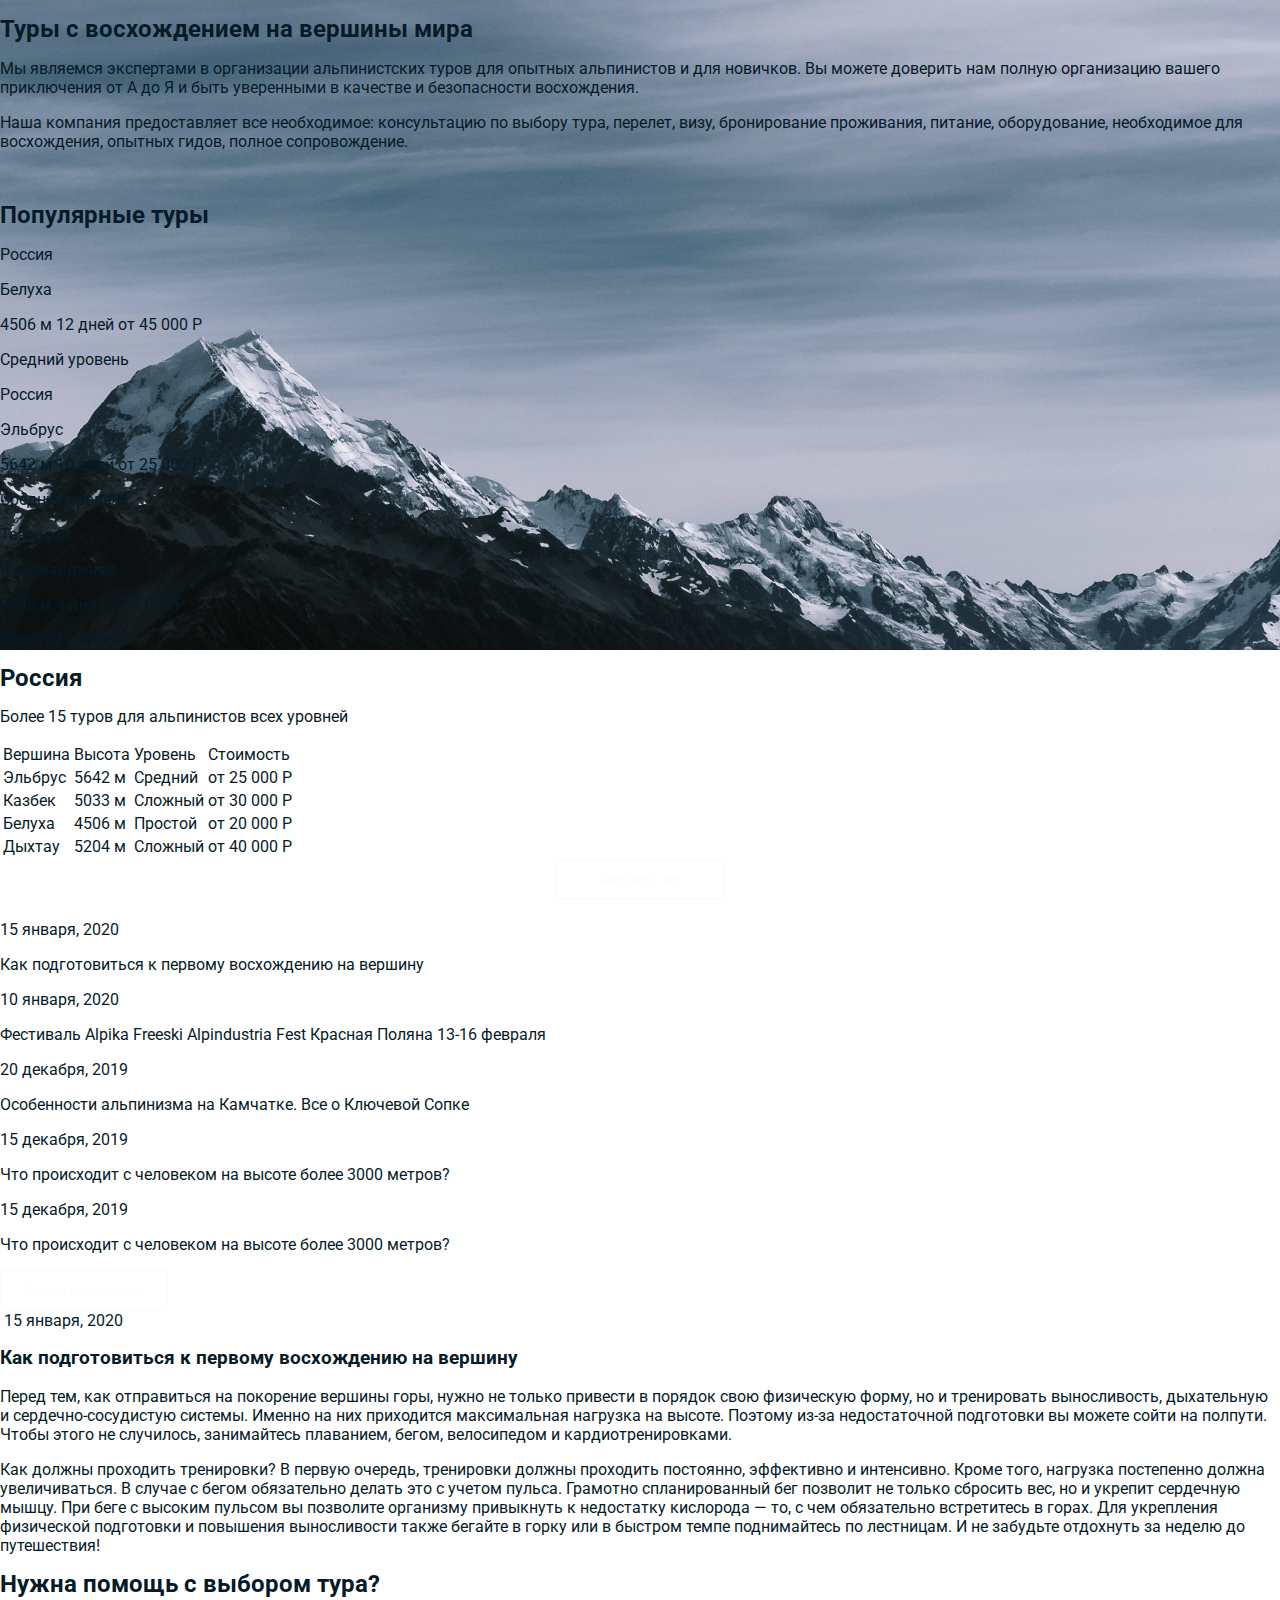
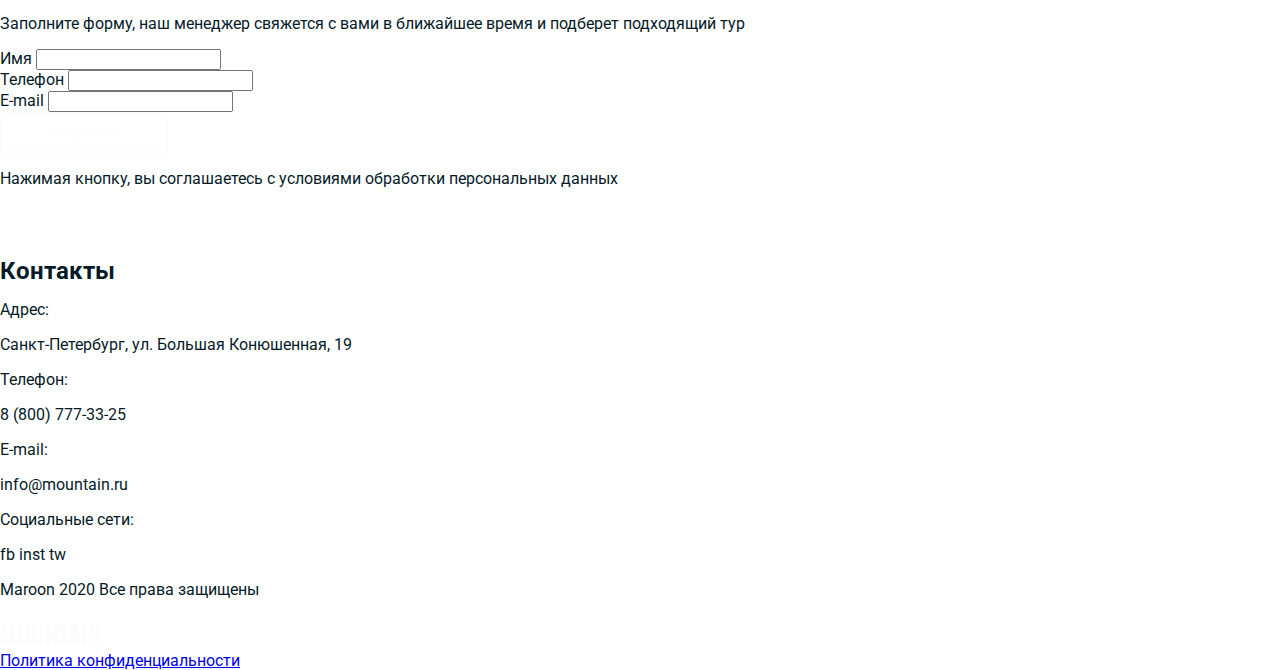
==== index_1.html @ 935cecaa "create & style main block" ====
<!DOCTYPE html>
<html lang="RU">
  <head>
    <meta charset="UTF-8" />
    <meta name="viewport" content="width=device-width, initial-scale=1.0" />
    <title>Mountain</title>
    <link rel="stylesheet" href="style.css" />
    <link
      href="https://fonts.googleapis.com/css2?family=Roboto:wght@400;500;700&display=swap"
      rel="stylesheet"
    />
    <link
      href="https://fonts.googleapis.com/css2?family=Oswald:wght@400;500;600&display=swap"
      rel="stylesheet"
    />
    <link rel="shortcut icon" href="icon/favicon.png" type="image/png" />
  </head>

  <body>
    <div class="tour-on-top">
      <div class="tour-on-top-description">
        <h2>Туры с восхождением на вершины мира</h2>
        <p>
          Мы являемся экспертами в организации альпинистских туров для опытных
          альпинистов и для новичков. Вы можете доверить нам полную организацию
          вашего приключения от А до Я и быть уверенными в качестве и
          безопасности восхождения.
        </p>
        <p>
          Наша компания предоставляет все необходимое: консультацию по выбору
          тура, перелет, визу, бронирование проживания, питание, оборудование,
          необходимое для восхождения, опытных гидов, полное сопровождение.
        </p>
      </div>
      <img />
    </div>

    <div class="tour-popular">
      <h2>Популярные туры</h2>
      <div class="popular-items">
        <div class="popular-item">
          <p class="location">Россия</p>
          <p class="bold">Белуха</p>
          <p>4506 м 12 дней от 45 000 Р</p>
          <p class="level">Средний уровень</p>
        </div>
        <div class="popular-item">
          <p class="location">Россия</p>
          <p class="bold">Эльбрус</p>
          <p>5642 м 10 дней от 25 000 Р</p>
          <p class="level">Средний уровень</p>
        </div>
        <div class="popular-item">
          <p class="location">Танзания</p>
          <p class="bold">Килиманджаро</p>
          <p>5895 м 4 дня от 55 000 Р</p>
          <p class="level">Простой уровень</p>
        </div>
      </div>
      <div class="navigation"></div>
    </div>

    <div class="tour-table">
      <h2>Россия</h2>
      <p class="table-header">Более 15 туров для альпинистов всех уровней</p>
      <table>
        <tr>
          <td>Вершина</td>
          <td>Высота</td>
          <td>Уровень</td>
          <td>Стоимость</td>
        </tr>
        <tr>
          <td>Эльбрус</td>
          <td>5642 м</td>
          <td>Средний</td>
          <td>от 25 000 Р</td>
        </tr>
        <tr>
          <td>Казбек</td>
          <td>5033 м</td>
          <td>Сложный</td>
          <td>от 30 000 Р</td>
        </tr>
        <tr>
          <td>Белуха</td>
          <td>4506 м</td>
          <td>Простой</td>
          <td>от 20 000 Р</td>
        </tr>
        <tr>
          <td>Дыхтау</td>
          <td>5204 м</td>
          <td>Сложный</td>
          <td>от 40 000 Р</td>
        </tr>
      </table>
      <input class="btn header-btn" type="submit" value="Смотреть все" />
    </div>

    <div class="blog">
      <h2></h2>
      <div class="blog-section">
        <div class="blog-column-left">
          <div class="blog-item">
            <data>15 января, 2020</data>
            <p>Как подготовиться к первому восхождению на вершину</p>
          </div>
          <div class="blog-item">
            <data>10 января, 2020</data>
            <p>
              Фестиваль Alpika Freeski Аlpindustria Fest Красная Поляна 13-16
              февраля
            </p>
          </div>
          <div class="blog-item">
            <data>20 декабря, 2019</data>
            <p>Особенности альпинизма на Камчатке. Все о Ключевой Сопке</p>
          </div>
          <div class="blog-item">
            <data>15 декабря, 2019</data>
            <p>Что происходит с человеком на высоте более 3000 метров?</p>
          </div>
          <div class="blog-item">
            <data>15 декабря, 2019</data>
            <p>Что происходит с человеком на высоте более 3000 метров?</p>
          </div>
          <input
            class="btn blog-btn"
            type="submit"
            value="Читать все новости"
          />
        </div>
        <div class="blog-colum-right">
          <img />
          <data>15 января, 2020</data>
          <h3>Как подготовиться к первому восхождению на вершину</h3>
          <p>
            Перед тем, как отправиться на покорение вершины горы, нужно не
            только привести в порядок свою физическую форму, но и тренировать
            выносливость, дыхательную и сердечно-сосудистую системы. Именно на
            них приходится максимальная нагрузка на высоте. Поэтому из-за
            недостаточной подготовки вы можете сойти на полпути. Чтобы этого не
            случилось, занимайтесь плаванием, бегом, велосипедом и
            кардиотренировками.
          </p>
          <p>
            Как должны проходить тренировки? В первую очередь, тренировки должны
            проходить постоянно, эффективно и интенсивно. Кроме того, нагрузка
            постепенно должна увеличиваться. В случае с бегом обязательно делать
            это с учетом пульса. Грамотно спланированный бег позволит не только
            сбросить вес, но и укрепит сердечную мышцу. При беге с высоким
            пульсом вы позволите организму привыкнуть к недостатку кислорода —
            то, с чем обязательно встретитесь в горах. Для укрепления физической
            подготовки и повышения выносливости также бегайте в горку или в
            быстром темпе поднимайтесь по лестницам. И не забудьте отдохнуть за
            неделю до путешествия!
          </p>
        </div>
      </div>
    </div>

    <div class="help">
      <div class="help-form">
        <h2>Нужна помощь с выбором тура?</h2>
        <p>
          Заполните форму, наш менеджер свяжется с вами в ближайшее время и
          подберет подходящий тур
        </p>
        <label for id="name">Имя</label>
        <input type="text" name="name" id="name" /><br />
        <label for id="phone">Телефон</label>
        <input type="text" name="phone" id="phone" /><br />
        <label for id="email">E-mail</label>
        <input type="text" name="email" id="email" /><br />
        <input class="btn help-btn" type="submit" value="Отправить" />
        <p>
          Нажимая кнопку, вы соглашаетесь с условиями обработки персональных
          данных
        </p>
      </div>
      <img />
    </div>

    <div class="contacts">
      <img />
      <div class="contacts-list">
        <h2>Контакты</h2>
        <p>Адрес:</p>
        <p>Санкт-Петербург, ул. Большая Конюшенная, 19</p>
        <p>Телефон:</p>
        <p>8 (800) 777-33-25</p>
        <p>E-mail:</p>
        <p>info@mountain.ru</p>
        <div class="contacts-social">
          <p>Социальные сети:</p>
          fb inst tw
        </div>
      </div>
    </div>

    <footer>
      <p class="copyright">Maroon 2020 Все права защищены</p>
      <p class="logo footer-logo">Mountain</p>
      <a class="politics" href="#">Политика конфиденциальности</a>
    </footer>
  </body>
</html>
---- style.css ----
body {
  margin: 0;
  padding: 0;
  font-family: "Roboto", sans-serif;
  font-style: normal;
  font-weight: normal;
  font-size: 16px;
  line-height: 19px;
  color: #061b28;
  background: url("img/mountain-main.jpg") top center no-repeat;
}

header {
  min-height: 650px;
  position: relative;
}

.header-nav {
  display: flex;
  flex-direction: row;
  justify-content: space-between;
  margin-left: 89px;
  margin-right: 235px;
  margin-top: 35px;
  margin-bottom: 165px;
  padding: 0;
}

.header-nav-left-clmn {
  display: flex;
}

.logo {
  margin: 0;
  margin-right: 99px;
  padding: 0;
  font-family: "Oswald", sans-serif;
  font-style: normal;
  font-weight: 600;
  font-size: 24px;
  line-height: 36px;
  text-transform: uppercase;
  color: #fcfcfc;
}

.header-menu {
  list-style: none;
  margin: 0;
  padding: 0;
  padding-top: 8px;
}

.header-menu li {
  display: inline-block;
  margin-right: -4px;
}

.header-menu a {
  position: relative;
  padding-right: 30px;
  font-size: 16px;
  line-height: 19px;
  text-decoration: none;
  color: rgba(0, 0, 0, 0.2);
}

.header-menu a::before {
  position: absolute;
  color: #fcfcfc;
  transition: transform 0.3s, opacity 0.3s;
  content: attr(data-hover);
}

.header-menu a:hover::before {
  opacity: 0;
  transform: scale(0.9);
}

.header-nav-right-clmn {
  color: #fcfcfc;
  padding-top: 8px;
}

.profile-icon {
  position: absolute;
  width: 35px;
  height: 35px;
  top: 1px;
  right: 92px;
  background-color: rgba(252, 252, 252, 0.4);
  background-image: url("icon/profile-icon.svg");
  background-repeat: no-repeat;
  background-position: center center;
  border-radius: 50%;
}

.search-icon {
  position: absolute;
  width: 35px;
  height: 35px;
  top: 1px;
  right: 157px;
  background-color: rgba(252, 252, 252, 0.4);
  background-image: url("icon/search-icon.svg");
  background-repeat: no-repeat;
  background-position: center center;
  border-radius: 50%;
}

.icon {
  transition: transform 0.3s;
}

.icon:hover {
  background-color: rgba(0, 0, 0, 0.2);
  transform: scale(0.9);
  transition: transform 0.3s;
}

.header-main h1 {
  margin: 0;
  margin-bottom: 21px;
  padding: 0;
  font-family: "Oswald", sans-serif;
  font-style: normal;
  font-weight: 600;
  font-size: calc(25px + (98 - 25) * ((100vw - 300px) / (1366 - 300)));
  line-height: 145px;
  color: #fcfcfc;
  text-align: center;
}

.btn {
  position: relative;
  padding-top: 10px;
  padding-bottom: 12px;
  width: 168px;
  display: block;
  text-align: center;
  text-decoration: none;
  background-color: transparent;
  color: #fcfcfc;
  border: 2px solid #fcfcfc;
  transition: transform 0.3s;
}

.header-btn {
  margin-left: auto;
  margin-right: auto;
}

.btn:hover {
  color: rgba(0, 0, 0, 0.2);
  border-color: rgba(0, 0, 0, 0.2);
  transform: scale(0.9);
  transition: transform 0.3s;
}
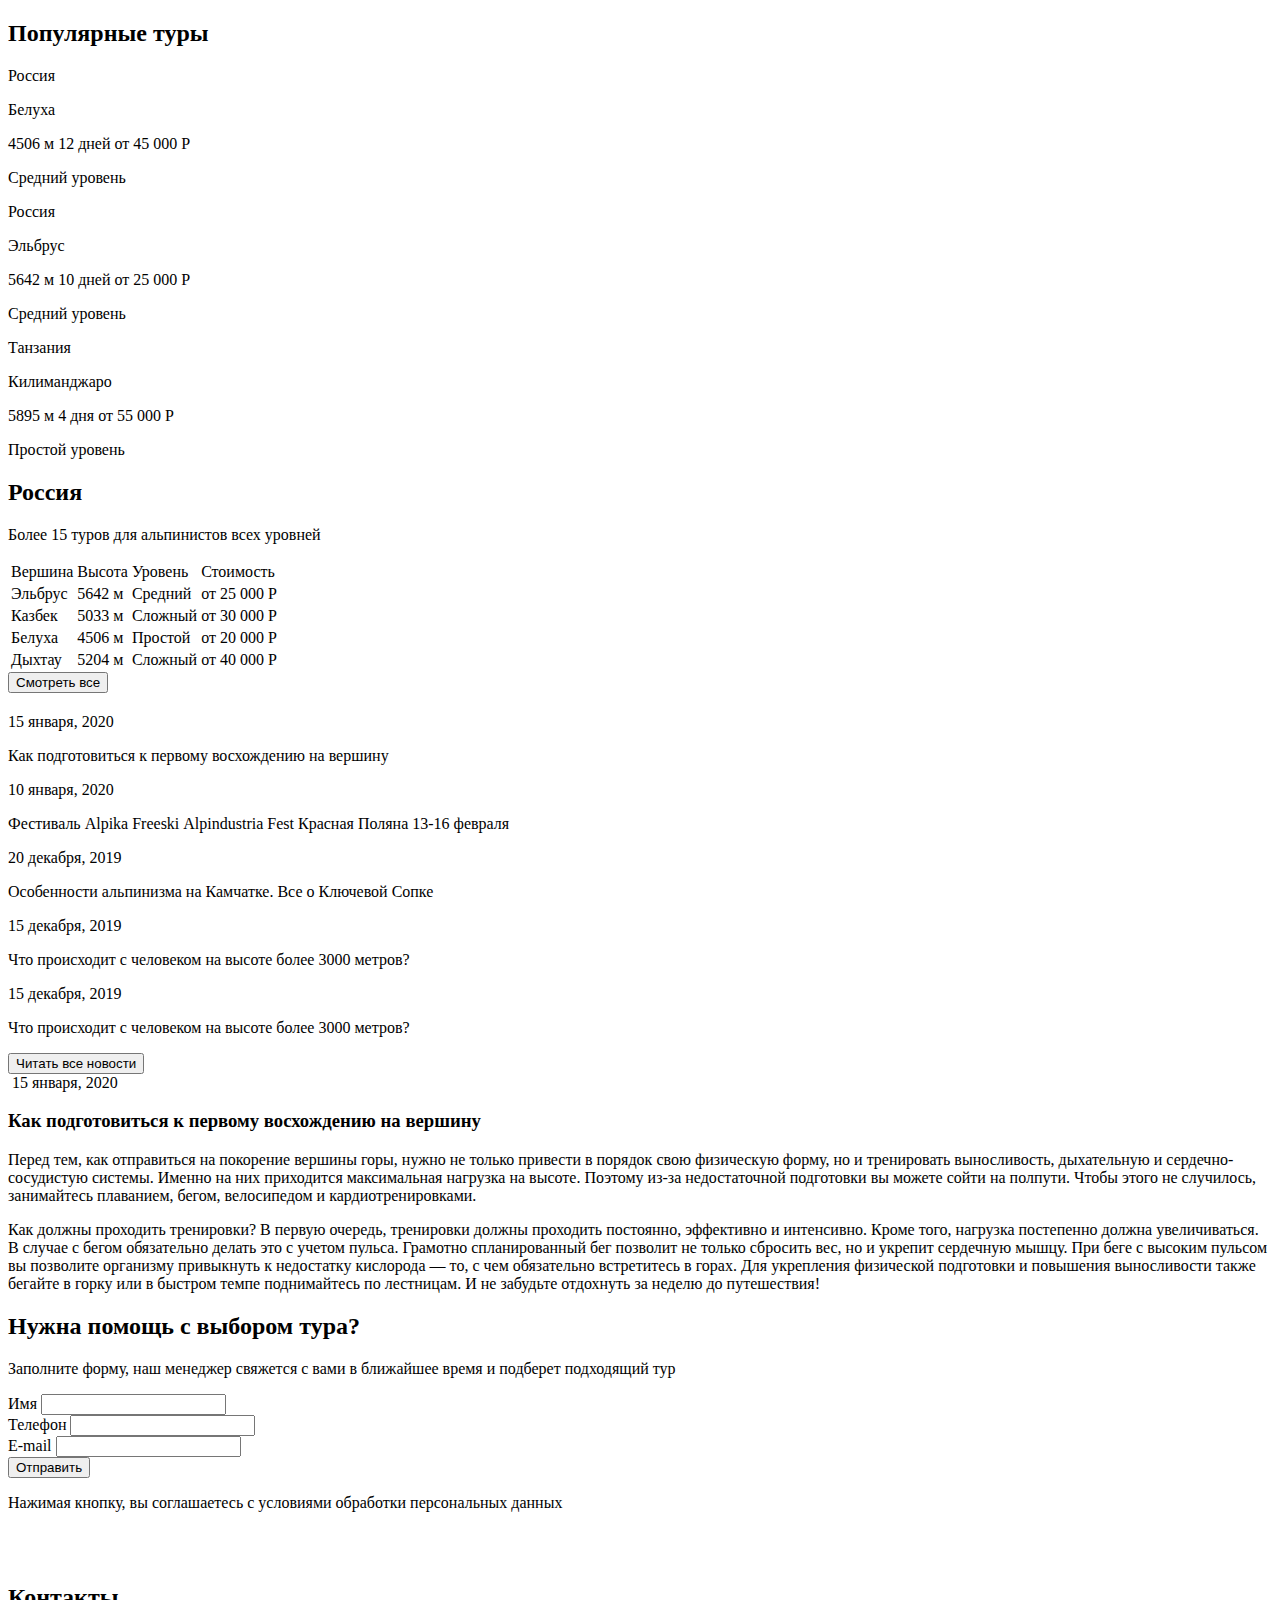
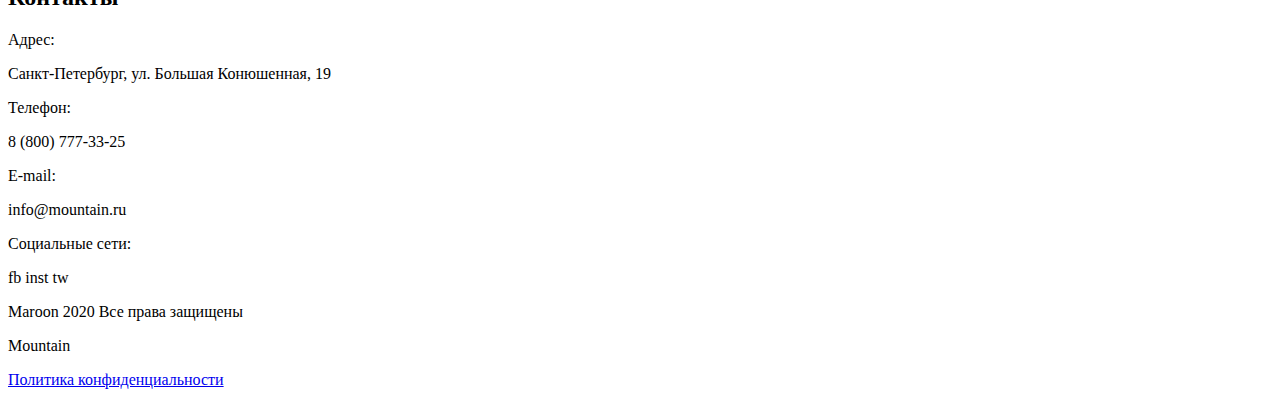
==== commit 87d13b87: "create and style for tops block" ====
--- a/index_1.html
+++ b/index_1.html
@@ -5,36 +5,9 @@
     <meta name="viewport" content="width=device-width, initial-scale=1.0" />
     <title>Mountain</title>
     <link rel="stylesheet" href="style.css" />
-    <link
-      href="https://fonts.googleapis.com/css2?family=Roboto:wght@400;500;700&display=swap"
-      rel="stylesheet"
-    />
-    <link
-      href="https://fonts.googleapis.com/css2?family=Oswald:wght@400;500;600&display=swap"
-      rel="stylesheet"
-    />
-    <link rel="shortcut icon" href="icon/favicon.png" type="image/png" />
   </head>
 
   <body>
-    <div class="tour-on-top">
-      <div class="tour-on-top-description">
-        <h2>Туры с восхождением на вершины мира</h2>
-        <p>
-          Мы являемся экспертами в организации альпинистских туров для опытных
-          альпинистов и для новичков. Вы можете доверить нам полную организацию
-          вашего приключения от А до Я и быть уверенными в качестве и
-          безопасности восхождения.
-        </p>
-        <p>
-          Наша компания предоставляет все необходимое: консультацию по выбору
-          тура, перелет, визу, бронирование проживания, питание, оборудование,
-          необходимое для восхождения, опытных гидов, полное сопровождение.
-        </p>
-      </div>
-      <img />
-    </div>
-
     <div class="tour-popular">
       <h2>Популярные туры</h2>
       <div class="popular-items">
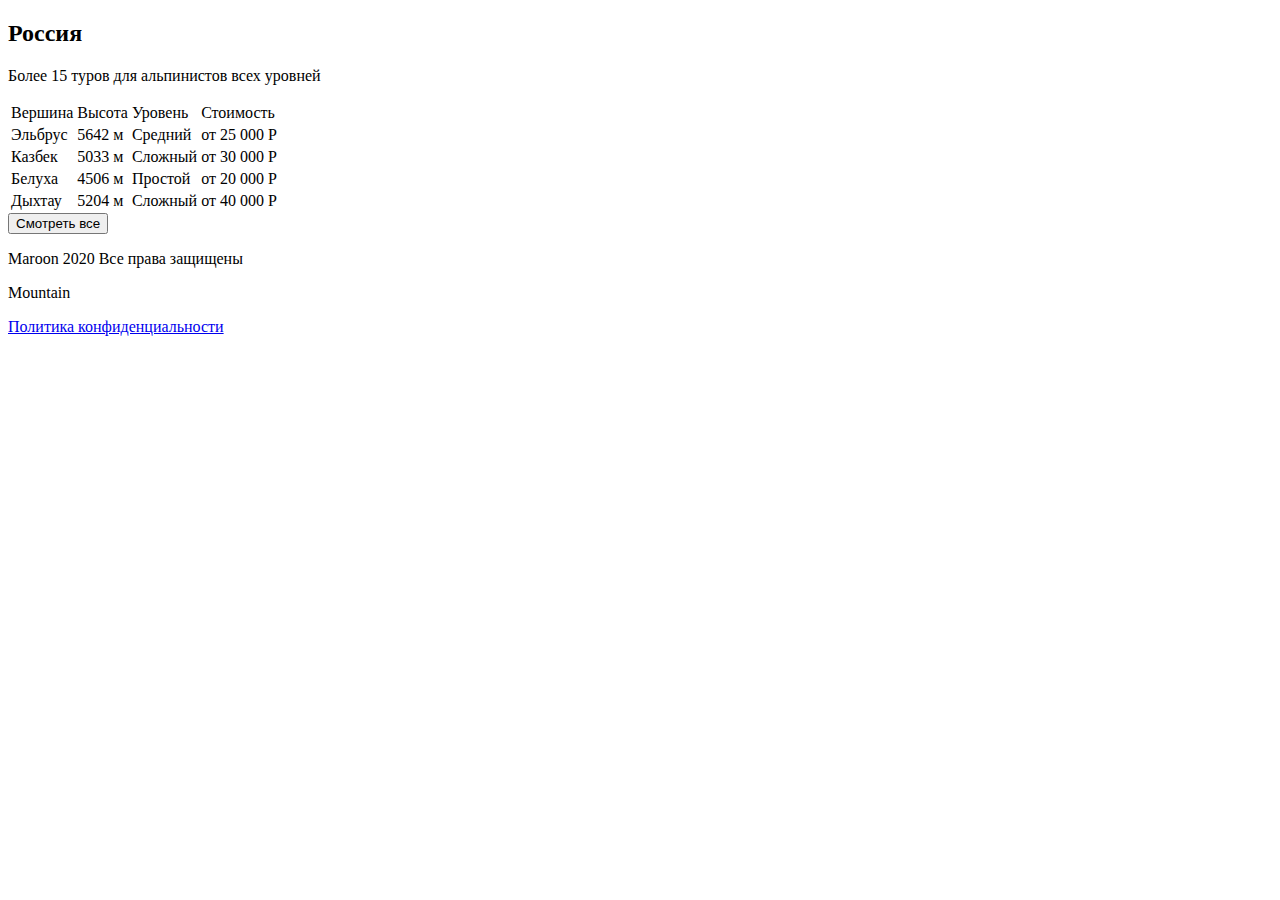
==== commit 00992100: "create & style contacts block" ====
--- a/index_1.html
+++ b/index_1.html
@@ -8,31 +8,6 @@
   </head>
 
   <body>
-    <div class="tour-popular">
-      <h2>Популярные туры</h2>
-      <div class="popular-items">
-        <div class="popular-item">
-          <p class="location">Россия</p>
-          <p class="bold">Белуха</p>
-          <p>4506 м 12 дней от 45 000 Р</p>
-          <p class="level">Средний уровень</p>
-        </div>
-        <div class="popular-item">
-          <p class="location">Россия</p>
-          <p class="bold">Эльбрус</p>
-          <p>5642 м 10 дней от 25 000 Р</p>
-          <p class="level">Средний уровень</p>
-        </div>
-        <div class="popular-item">
-          <p class="location">Танзания</p>
-          <p class="bold">Килиманджаро</p>
-          <p>5895 м 4 дня от 55 000 Р</p>
-          <p class="level">Простой уровень</p>
-        </div>
-      </div>
-      <div class="navigation"></div>
-    </div>
-
     <div class="tour-table">
       <h2>Россия</h2>
       <p class="table-header">Более 15 туров для альпинистов всех уровней</p>
@@ -71,107 +46,6 @@
       <input class="btn header-btn" type="submit" value="Смотреть все" />
     </div>
 
-    <div class="blog">
-      <h2></h2>
-      <div class="blog-section">
-        <div class="blog-column-left">
-          <div class="blog-item">
-            <data>15 января, 2020</data>
-            <p>Как подготовиться к первому восхождению на вершину</p>
-          </div>
-          <div class="blog-item">
-            <data>10 января, 2020</data>
-            <p>
-              Фестиваль Alpika Freeski Аlpindustria Fest Красная Поляна 13-16
-              февраля
-            </p>
-          </div>
-          <div class="blog-item">
-            <data>20 декабря, 2019</data>
-            <p>Особенности альпинизма на Камчатке. Все о Ключевой Сопке</p>
-          </div>
-          <div class="blog-item">
-            <data>15 декабря, 2019</data>
-            <p>Что происходит с человеком на высоте более 3000 метров?</p>
-          </div>
-          <div class="blog-item">
-            <data>15 декабря, 2019</data>
-            <p>Что происходит с человеком на высоте более 3000 метров?</p>
-          </div>
-          <input
-            class="btn blog-btn"
-            type="submit"
-            value="Читать все новости"
-          />
-        </div>
-        <div class="blog-colum-right">
-          <img />
-          <data>15 января, 2020</data>
-          <h3>Как подготовиться к первому восхождению на вершину</h3>
-          <p>
-            Перед тем, как отправиться на покорение вершины горы, нужно не
-            только привести в порядок свою физическую форму, но и тренировать
-            выносливость, дыхательную и сердечно-сосудистую системы. Именно на
-            них приходится максимальная нагрузка на высоте. Поэтому из-за
-            недостаточной подготовки вы можете сойти на полпути. Чтобы этого не
-            случилось, занимайтесь плаванием, бегом, велосипедом и
-            кардиотренировками.
-          </p>
-          <p>
-            Как должны проходить тренировки? В первую очередь, тренировки должны
-            проходить постоянно, эффективно и интенсивно. Кроме того, нагрузка
-            постепенно должна увеличиваться. В случае с бегом обязательно делать
-            это с учетом пульса. Грамотно спланированный бег позволит не только
-            сбросить вес, но и укрепит сердечную мышцу. При беге с высоким
-            пульсом вы позволите организму привыкнуть к недостатку кислорода —
-            то, с чем обязательно встретитесь в горах. Для укрепления физической
-            подготовки и повышения выносливости также бегайте в горку или в
-            быстром темпе поднимайтесь по лестницам. И не забудьте отдохнуть за
-            неделю до путешествия!
-          </p>
-        </div>
-      </div>
-    </div>
-
-    <div class="help">
-      <div class="help-form">
-        <h2>Нужна помощь с выбором тура?</h2>
-        <p>
-          Заполните форму, наш менеджер свяжется с вами в ближайшее время и
-          подберет подходящий тур
-        </p>
-        <label for id="name">Имя</label>
-        <input type="text" name="name" id="name" /><br />
-        <label for id="phone">Телефон</label>
-        <input type="text" name="phone" id="phone" /><br />
-        <label for id="email">E-mail</label>
-        <input type="text" name="email" id="email" /><br />
-        <input class="btn help-btn" type="submit" value="Отправить" />
-        <p>
-          Нажимая кнопку, вы соглашаетесь с условиями обработки персональных
-          данных
-        </p>
-      </div>
-      <img />
-    </div>
-
-    <div class="contacts">
-      <img />
-      <div class="contacts-list">
-        <h2>Контакты</h2>
-        <p>Адрес:</p>
-        <p>Санкт-Петербург, ул. Большая Конюшенная, 19</p>
-        <p>Телефон:</p>
-        <p>8 (800) 777-33-25</p>
-        <p>E-mail:</p>
-        <p>info@mountain.ru</p>
-        <div class="contacts-social">
-          <p>Социальные сети:</p>
-          fb inst tw
-        </div>
-      </div>
-    </div>
-
     <footer>
       <p class="copyright">Maroon 2020 Все права защищены</p>
       <p class="logo footer-logo">Mountain</p>
